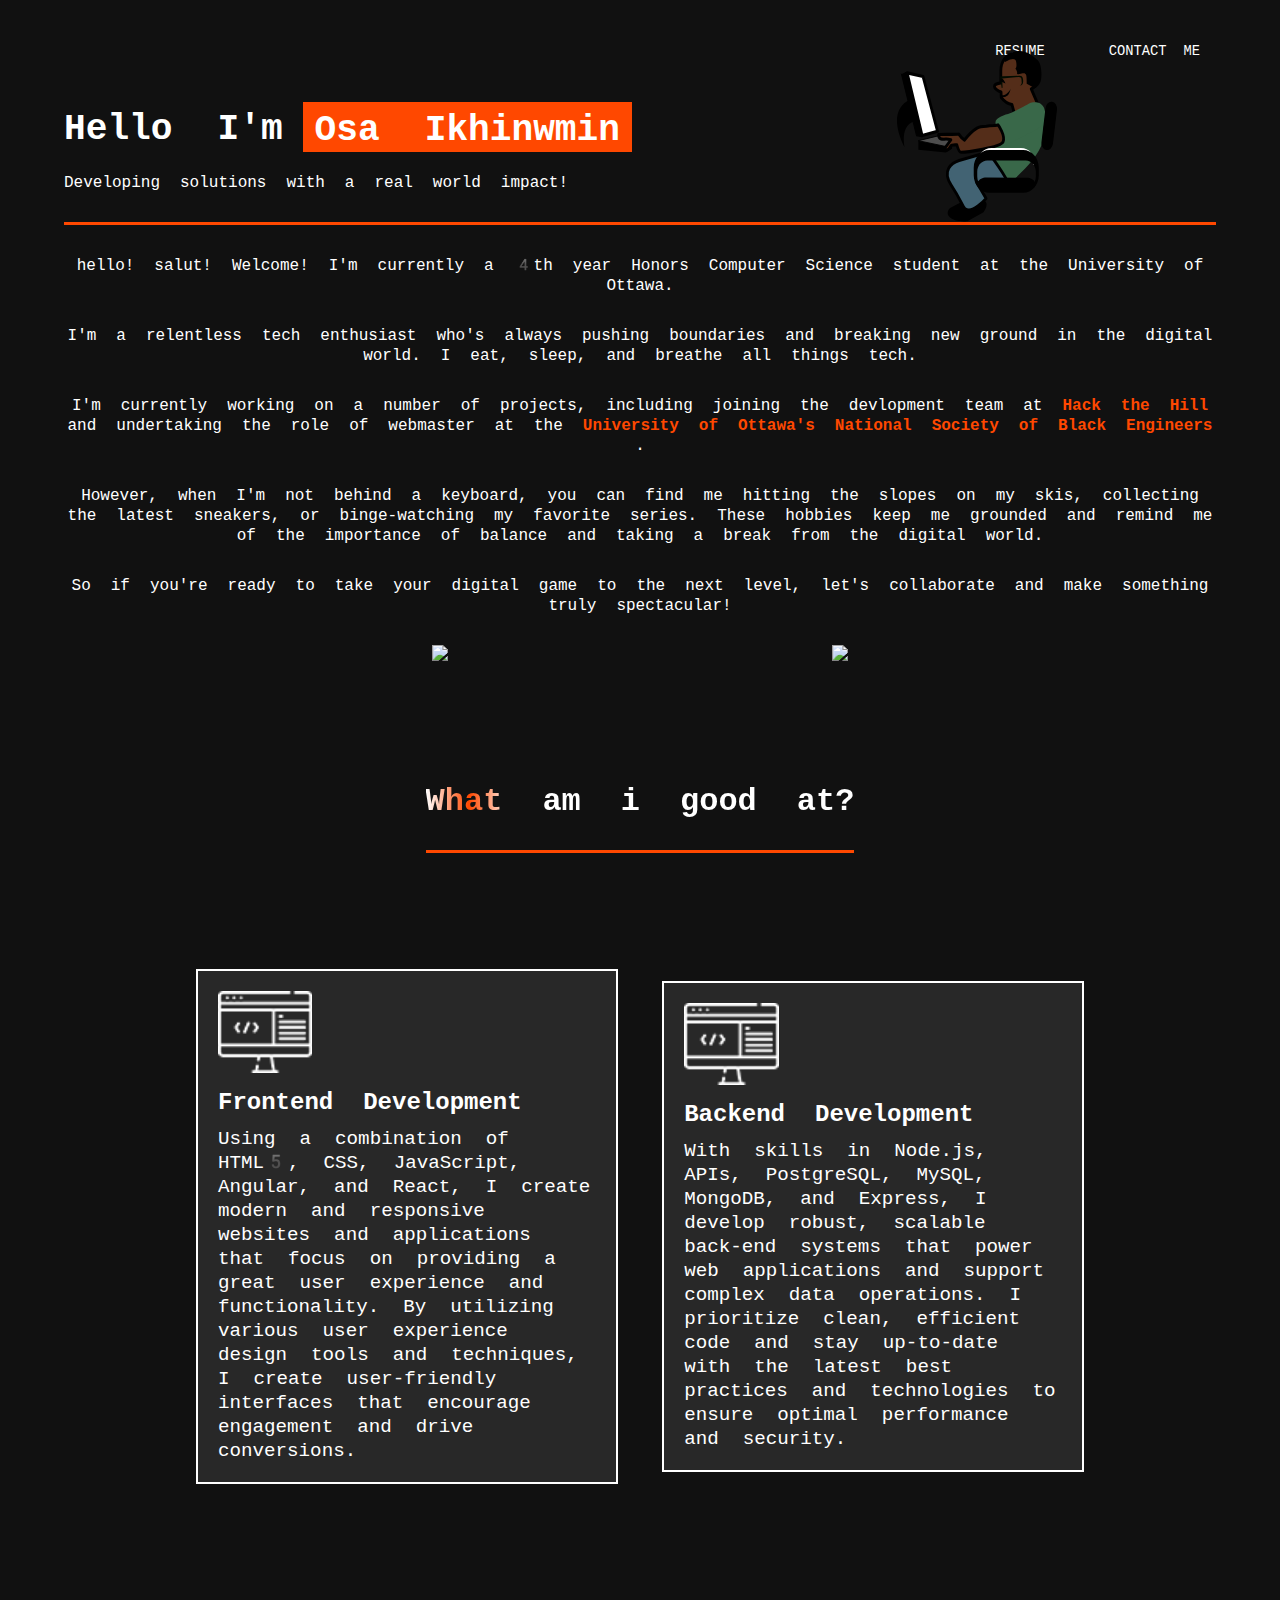
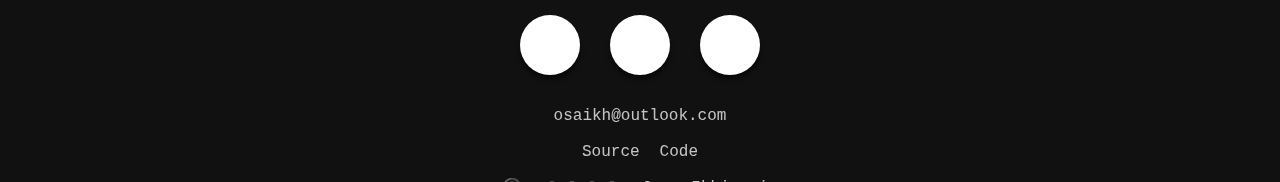
==== index.html @ 3bca3049 "initial commit" ====
<!DOCTYPE html>
<html lang="en">
	<head>
		<meta charset="UTF-8" />
		<meta http-equiv="X-UA-Compatible" content="IE=edge" />
		<meta name="viewport" content="width=device-width, initial-scale=1.0" />
		<link
			rel="preconnect"
			href="https://github-readme-stats.vercel.app"
			crossorigin
		/>
		<link rel="dns-prefetch" href="https://github-readme-stats.vercel.app" />
		<link rel="stylesheet" href="style.css" />
		<link rel="stylesheet" href="query.css" />
		<script
			src="https://kit.fontawesome.com/66aa7c98b3.js"
			crossorigin="anonymous"
		></script>
		<title>Osa's Website</title>
	</head>
	<body>
		<main>
			<header>
				<nav>
					<div class="top-nav-container">
						<ul>
							<li>
								<a href="./resume.html" class="btn">Resume</a>
							</li>

							<li>
								<a href=" #social-menu" class="btn">Contact Me</a>
							</li>
						</ul>
					</div>
				</nav>

				<div id="title-div">
					<div id="intro">
						<h4 id="hello" style="margin-right: 20px; ">Hello I'm</h4>
						<h4 id="name-intro1">
							<section class="animation">
								<div class="first"><div>Osa Ikhinwmin</div></div>
								<div class="second"><div>A Fullstack Developer</div></div>
								<div class="third"><div>a pretty cool guy too!</div></div>
							</section>
						</h4>
						<h4 id="name-intro2">
							Hello I'm Osa Ikhinmwin
						</h4>
						<div id="africanprogrammer">
							<img
								width="160"
								height="180"
								src="imgs/africanprogrammer.svg"
								role="presentation"
								alt="Logo"
							/>
						</div>
					</div>
					<p>Developing solutions with a real world impact!</p>
				</div>
			</header>

			<section id="bio">
				<div id="bio-content">
					<p>
						hello! salut! Welcome! I'm currently a 4th year Honors Computer
						Science student at the University of Ottawa.
					</p>
					<!-- <p>--</p> -->
					<p>
						I'm a relentless tech enthusiast who's always pushing boundaries and
						breaking new ground in the digital world. I eat, sleep, and breathe
						all things tech.
					</p>

					<p>
						I'm currently working on a number of projects, including joining the
						devlopment team at <strong><a href="https://hackthehill.com" ref="noreferrer" id="hackthehill"
							>Hack the Hill</a
						></strong>
						
						and undertaking the role of webmaster at the
						<strong>
							<a href="#" ref="noreferrer" id="nsbe"
							>University of Ottawa's National Society of Black Engineers</a
						>
						</strong>
						.
					</p>

					<p>
						However, when I'm not behind a keyboard, you can find me hitting the
						slopes on my skis, collecting the latest sneakers, or binge-watching
						my favorite series. These hobbies keep me grounded and remind me of
						the importance of balance and taking a break from the digital world.
					</p>

					<p>
						So if you're ready to take your digital game to the next level,
						let's collaborate and make something truly spectacular!
					</p>
				</div>
			</section>

			<section class="tiles">
				<a id="top-lang" href="https://github.com/osaaa">
					<img
						align="center"
						src="https://github-readme-stats.vercel.app/api/top-langs/?username=osaaa&layout=compact&theme=dark"
					/>
				</a>
				<a id="github-stats" href="https://github.com/osaaa">
					<img
						align="center"
						src="https://github-readme-stats.vercel.app/api?username=osaaa&show_icons=true&theme=dark"
					/>
				</a>
			</section>

			<section class="services" id="services">
				<!-- <h2>Services</h2> -->
				<!-- <h1>My Services</h1> -->
				<h1 id="btn-shine">What am i good at?</h1>

				<div class="container">
					<div class="box">
						<img src="./imgs/webdev.png" alt="Web Dev image" />
						<h3>Frontend Development</h3>
						<p>
							Using a combination of HTML5, CSS, JavaScript, Angular, and React,
							I create modern and responsive websites and applications that
							focus on providing a great user experience and functionality. By
							utilizing various user experience design tools and techniques, I
							create user-friendly interfaces that encourage engagement and
							drive conversions.
						</p>
					</div>
					<div class="box">
						<img src="./imgs/webdev.png" alt="Web Dev image" />
						<h3>Backend Development</h3>
						<p>
							With skills in Node.js, APIs, PostgreSQL, MySQL, MongoDB, and
							Express, I develop robust, scalable back-end systems that power
							web applications and support complex data operations. I prioritize
							clean, efficient code and stay up-to-date with the latest best
							practices and technologies to ensure optimal performance and
							security.
						</p>
					</div>
					<!-- <div class="box">
                    <img src="./img/webdev.png" alt="Web Dev image" />
                    <h3>Fullstack Development</h3>
                    <p>
                      I work with Ruby on Rails, APIs, PostgreSQL. I focus on keeping my
                      code clean and efficient, and I make it a habit to stay up to date
                      on current best practices.
                    </p>
                  </div> -->
				</div>
			</section>

            <div class="social-menu" id="social-menu">
                <ul>
                    <li><a href="https://github.com/osaaa" target="blank"><i class="fab fa-github"></i></i></a></li>
                    <!-- <li><a href="https://www.instagram.com/imsanketbodke/" target="blank"><i class="fab fa-instagram"></i></a></li> -->
                    <li><a href="https://www.linkedin.com/in/osaaa/" target="blank"><i class="fab fa-linkedin-in"></i></a></li>
                    <li><a href="https://twitter.com/osadoestech"><i class="fab fa-twitter" target="blank"></i></a></li>
                    <!-- <li><a href="#" target="blank"><i class="fa-solid fa-envelope"></i></a></li> -->
                </ul>
            </div>

			<footer>
                <a id="email" href="mailto:osaikh@outlook.com">osaikh@outlook.com</a>
				<a
					href="#"
					title="View the source code for this page on GitHub"
					ref="noreferrer"
					>Source Code</a
				>
                
				<p class="copyright">&copy; 2023 Osa Ikhinmwin</p>
			</footer>
			<!-- <button id="gotoTop" title="Go to top">
				<i class="las la-angle-up"></i>
			</button> -->
		</main>
	</body>
</html>
---- style.css ----
@import url(https://fonts.googleapis.com/css?family=Open+Sans);
* {
	margin: 0;
	padding: 0;
	outline: 0;
	border: none;
	text-decoration: none;
	list-style: none;
	--background-color: #111;
	scroll-behavior: smooth;
	color: #fff;
	font-family: "Fira Code", "Noto Color Emoji", monospace;
}

@keyframes text-animation {
	0% {
		margin-top: 0;
	}
	10% {
		margin-top: 0;
	}
	20% {
		margin-top: -5.62rem;
	}
	30% {
		margin-top: -5.62rem;
	}
	40% {
		margin-top: -11.24rem;
	}
	60% {
		margin-top: -11.24rem;
	}
	70% {
		margin-top: -5.62rem;
	}
	80% {
		margin-top: -5.62rem;
	}
	90% {
		margin-top: 0;
	}
	100% {
		margin-top: 0;
	}
}

@keyframes bounce {
	0% {
		transform: scale(1, 1) translateY(0);
	}

	10% {
		transform: scale(1.1, 0.9) translateY(0);
	}

	30% {
		transform: scale(0.9, 1.1) translateY(-50px);
	}

	50% {
		transform: scale(1.05, 0.95) translateY(0);
	}

	57% {
		transform: scale(1, 1) translateY(-3px);
	}

	64% {
		transform: scale(1, 1) translateY(0);
	}

	100% {
		transform: scale(1, 1) translateY(0);
	}
}

main {
	padding: 2vh 5vw;
}

body {
	/* full-height background */
	height: 100%;
	margin: 0;

	/* background color */
	background-color: var(--background-color);

	/* No horizontal scrollbar */
	overflow-x: hidden;
}

/* Header */
header {
	flex-direction: column;
	/* margin: 1em; */
}
header nav {
	width: 100%;
	/* background-color: black; */
	height: 4rem;
	font-size: 0.86rem;
	display: flex;
	text-transform: uppercase;
	place-items: center;
	justify-content: end;
}

header nav .top-nav-container {
	/* filter: invert(1); */
	width: 86%;
	display: flex;
	/* justify-content: space-evenly; */
	justify-content: end;
	align-items: center;
}
/* header img {
	/* filter: invert(1); */
/*height: 10em;
	animation: bounce 2s cubic-bezier(0.28, 0.84, 0.42, 1) 5s infinite;
} */

#africanprogrammer {
	height: 10em;
	animation: bounce 2s cubic-bezier(0.28, 0.84, 0.42, 1) 5s infinite;
	display: flex;
	justify-content: end;
	margin-top: 200px;
}
#intro {
	color: #e5e5e5;
	font-size: 2.26rem;
	/* text-transform: uppercase; */
	height: 10vh;
	display: flex;
	align-items: center;
	/* justify-content: center; */
}

.resumepdf-container h1 {
	color: #ff4800;
	justify-content: center;
	align-items: center;
}

#resume-header {
	width: 30%;
	border: solid #ccc;
	border-radius: 20px;
	flex-direction: column;
	padding: 10px;
	margin-bottom: 40px;
}
.resume-container #intro h4 {
	margin-right: 20px;
}
#title-div p::after {
	content: " ";
	display: block;
	/* margin-top: 80px; */
	width: 100%;
	height: 3px;
	background-color: #ff4800;
	margin: 30px auto;
}

.animation {
	height: 50px;
	overflow: hidden;
	/* margin-left: 1rem; */
}

.animation > div > div {
	padding: 0.25rem 0.75rem;
	height: 2.81rem;
	margin-bottom: 2.81rem;
	display: inline-block;
}

.animation div:first-child {
	animation: text-animation 8s infinite;
}

.first div {
	background-color: #ff4800;
}
.second div {
	background-color: #1569d8;
}
.third div {
	background-color: #89c58e;
}

a {
	color: #fff;
	transition: all 0.3s ease;
}

a:hover {
	color: #ff4800;
}

nav ul {
	display: flex;
	gap: 2rem;
}

/* header,
#bio {
	font-family: "Fira Code", "Noto Color Emoji", monospace;
} */
#bio-content {
	text-align: center;
}

#bio-content p {
	margin-bottom: 30px;
}
.btn {
	padding: 0.8rem 1rem;

	/* border: 1px solid #ffffff; */
}

.btn:hover {
	border: 1px solid white;
	border-radius: 0px;
}

.tiles {
	display: flex;
	flex-wrap: wrap;
	justify-content: space-evenly;
	gap: 1em;
	margin-top: 20px;
}
#home-anchor {
	font-size: 20px;
	margin-top: 20px;
	width: 10%;
	border: solid #ccc;
	border-radius: 20px;
	padding: 10px;
}
/*Services*/
.services {
	display: flex;
	flex-direction: column;
	justify-content: space-between;
	align-items: center;
	padding: 5%;
	margin: 5%;
}
.services .container {
	display: flex;
	flex-direction: row;
	justify-content: center;
	align-items: center;
}

.services h1 {
	/* font-size: 100%; */
	margin-bottom: 40px;
	/* border-bottom: 5px solid #54d292; */
	/* padding-bottom: 50px; */
	text-align: center;
}

.services h2 {
	font-size: 200%;
}

.services .box {
	width: 500px;
	padding: 20px;
	background-color: #282828;
	margin-right: 10%;
	font-size: 100%;
	border-radius: 5%;
	/* height: 370px; */
	height: auto;
	-webkit-border-radius: 5%;
	-moz-border-radius: 5%;
	-ms-border-radius: 5%;
	-o-border-radius: 5%;
	border: 2px solid #ffffff;
	border-radius: 0px;
}

.services .box h3 {
	margin: 10px 0;
	font-size: 150%;
}

.services .box p {
	font-size: 120%;
}

.services .box img {
	width: 25%;
}
.services .box:last-child {
	margin-right: 0;
}

.services .box:hover {
	background-color: #ff4800;
	color: #fff;
}

.services h1::after {
	content: " ";
	display: block;
	/* margin-top: 80px; */
	width: 100%;
	height: 3px;
	background-color: #ff4800;
	margin: 30px auto;
}

#btn-shine {
	/* position: absolute; */
	/* top: 50%;
	left: 50%; */
	/* transform: translate(-50%, -50%);
	padding: 12px 48px;
	color: #ffffff; */
	background: linear-gradient(to right, white 0, #ff4800 10%, white 20%);
	background-position: 0;
	-webkit-background-clip: text;
	-webkit-text-fill-color: transparent;
	-webkit-font-smoothing: antialiased;
	-moz-osx-font-smoothing: grayscale;
	animation: shine 3s infinite linear;
	animation-fill-mode: forwards;
	-webkit-text-size-adjust: none;
	/* font-weight: 600;
	font-size: 16px;
	text-decoration: none;
	white-space: nowrap; */
}
@keyframes shine {
	0% {
		background-position: 0;
	}
	60% {
		background-position: 180px;
	}
	100% {
		background-position: 180px;
	}
}

nav.socials a {
	font-size: 3rem;
	color: var(--alt-text-color);
	margin: auto;
}

#hackthehill,
#nsbe {
	color: #ff4800;
}

footer {
	display: flex;
	flex-direction: column;
	gap: 1em;
	opacity: 0.75;
	text-align: center;
}

.social-menu ul {
	position: relative;
	top: 50%;
	left: 50%;
	padding: 0;
	margin: 0;
	justify-content: center;
	transform: translate(-50%, -50%);
	display: flex;
}

.social-menu ul li {
	list-style: none;
	margin: 0 15px;
}

.social-menu ul li .fab {
	font-size: 30px;
	line-height: 60px;
	transition: 0.3s;
	color: #000;
}

.social-menu ul li .fab:hover {
	color: #fff;
}

.social-menu ul li a {
	/* position: relative; */
	display: block;
	width: 60px;
	height: 60px;
	border-radius: 50%;
	background-color: #fff;
	text-align: center;
	transition: 0.6s;
	box-shadow: 0 5px 4px rgba(0, 0, 0, 0.5);
}

.social-menu ul li a:hover {
	transform: translate(0, -10%);
}

.social-menu ul li:nth-child(1) a:hover {
	background-color: rgba(0, 0, 0, 0.829);
}
.social-menu ul li:nth-child(2) a:hover {
	background-color: #1427db;
}
.social-menu ul li:nth-child(3) a:hover {
	background-color: #0077b5;
}
/* .social-menu ul li:nth-child(4) a:hover {
	background-color: #000;
} */
---- query.css ----
@media only screen and (min-width: 1201px) {
	.services .box {
		margin-right: 5%;
		width: 400px;
	}

	.services .container {
		margin: 5%;
	}

	#name-intro2 {
		display: none;
	}
}
/*Big Tablets to 1200px (widths smaller than 1140 row)*/
@media only screen and (max-width: 1200px) {
	.hero-container {
		flex-direction: column;
	}
	.hero-container img {
		visibility: hidden;
	}

	.hero-container .text {
		margin-top: 10%;
		width: 100%;
		padding: 30px;
		font-size: 120%;
	}

	.services .container {
		flex-direction: row;
	}

	.services .box {
		margin: 0;
		margin-right: 20px;
		margin-bottom: 50px;
	}

	#name-intro1,
	#hello {
		display: none;
	}
}

/*Small tablet to big tablet: 768px - 1023px*/
@media only screen and (max-width: 1023px) {
	.services .container {
		flex-direction: column;
	}

	#name-intro1,
	#hello {
		display: none;
	}

	#africanprogrammer {
		display: none;
	}
}

/*Small phones to small tablet: 481px - 767px*/
@media only screen and (max-width: 767px) {
	.hero-container .text {
		font-size: 110%;
		width: 100%;
		padding: 10px;
	}

	#name-intro1,
	#hello {
		display: none;
	}

	#africanprogrammer {
		display: none;
	}
}

/*Small phones from 0-480px*/
@media only screen and (max-width: 480px) {
	.portfolio-item {
		width: 100%;
	}

	nav {
		font-size: 100%;
	}

	nav ul li {
		margin: 0;
		margin-right: 10px;
	}

	nav img {
		visibility: hidden;
	}

	.skills {
		margin-top: 150px;
	}

	.services .box {
		margin-right: 5%;
		/* width: 300px; */
		width: 100%;
		padding: 10px;
	}

	#name-intro1,
	#hello {
		display: none;
	}

	#africanprogrammer {
		display: none;
	}
}
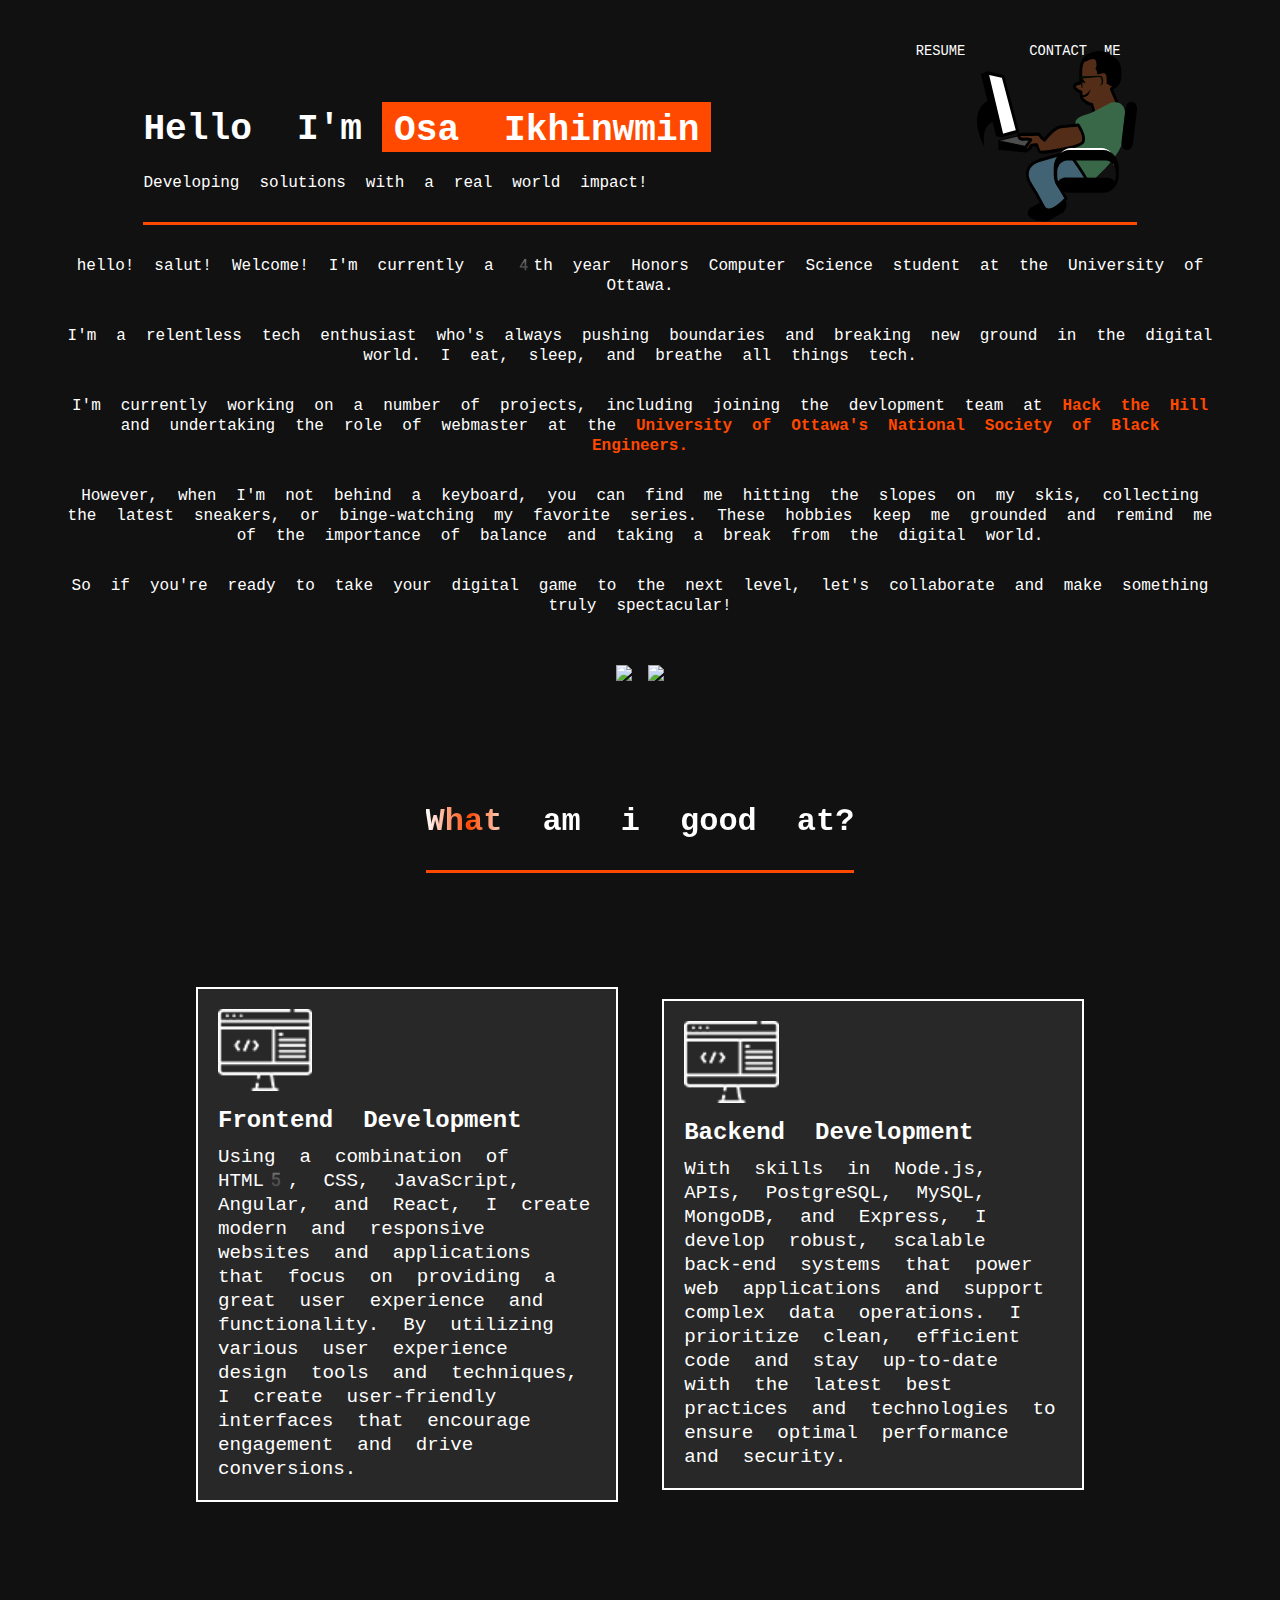
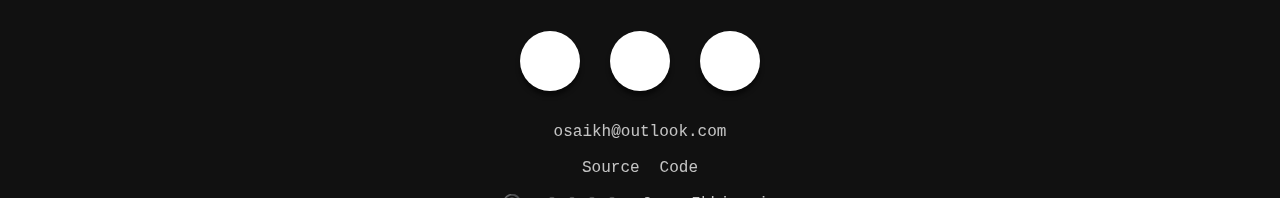
==== commit 9d0d15c5: "Updated index.html" ====
--- a/index.html
+++ b/index.html
@@ -45,7 +45,7 @@
 								<div class="third"><div>a pretty cool guy too!</div></div>
 							</section>
 						</h4>
-						<h4 id="name-intro2">
+						<h4 id="name-intro2" style="margin-bottom: 20px;">
 							Hello I'm Osa Ikhinmwin
 						</h4>
 						<div id="africanprogrammer">
@@ -84,10 +84,10 @@
 						and undertaking the role of webmaster at the
 						<strong>
 							<a href="#" ref="noreferrer" id="nsbe"
-							>University of Ottawa's National Society of Black Engineers</a
+							>University of Ottawa's National Society of Black Engineers.</a
 						>
 						</strong>
-						.
+						
 					</p>
 
 					<p>
--- a/style.css
+++ b/style.css
@@ -77,6 +77,10 @@
 
 main {
 	padding: 2vh 5vw;
+	display: flex;
+	flex-direction: column;
+	align-items: center;
+	justify-content: center;
 }
 
 body {
@@ -387,6 +391,7 @@
 	margin: 0 15px;
 }
 
+
 .social-menu ul li .fab {
 	font-size: 30px;
 	line-height: 60px;
--- a/query.css
+++ b/query.css
@@ -76,12 +76,20 @@
 	#africanprogrammer {
 		display: none;
 	}
+
+	#name-intro2 {
+		align-items: center;
+	}
 }
 
 /*Small phones from 0-480px*/
 @media only screen and (max-width: 480px) {
 	.portfolio-item {
 		width: 100%;
+	}
+
+	#intro{
+		font-size: 160%;
 	}
 
 	nav {
@@ -116,4 +124,9 @@
 	#africanprogrammer {
 		display: none;
 	}
+
+	#github-stats img{
+		width:100%;
+	}
+	
 }
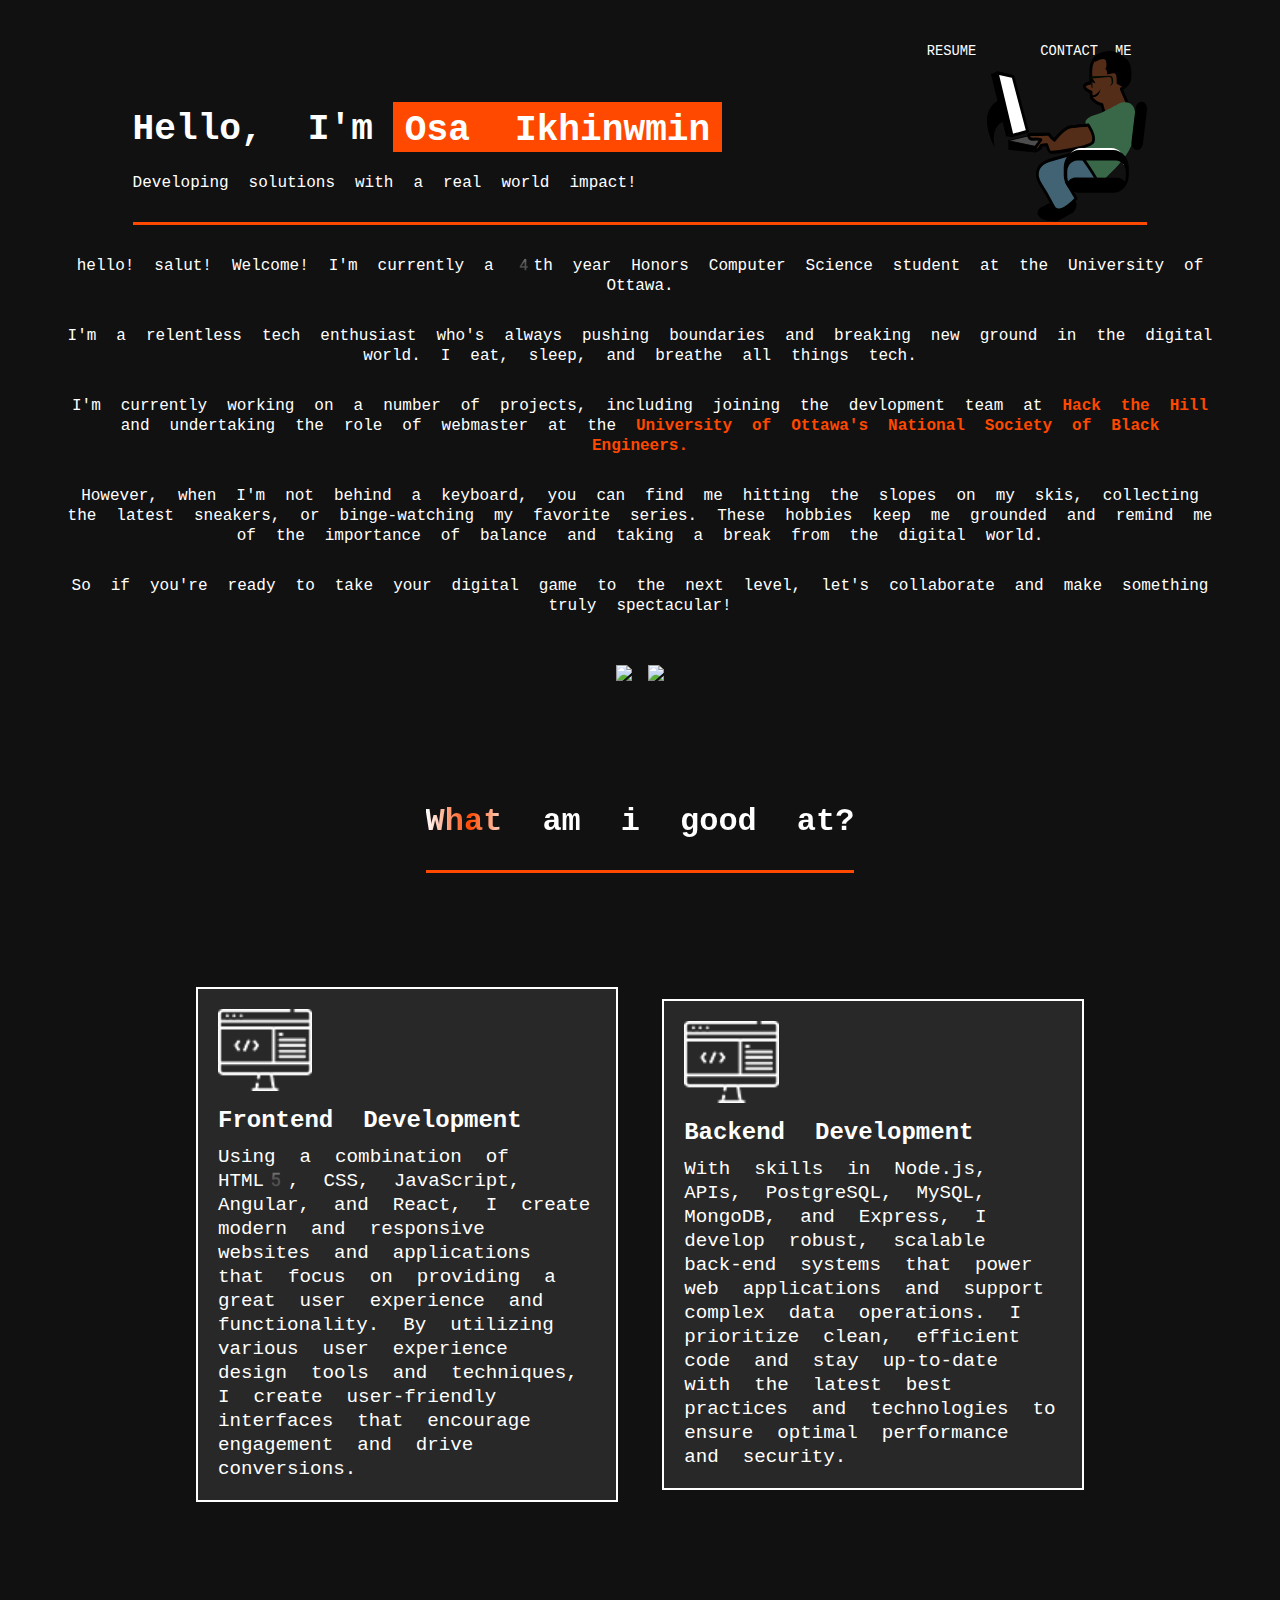
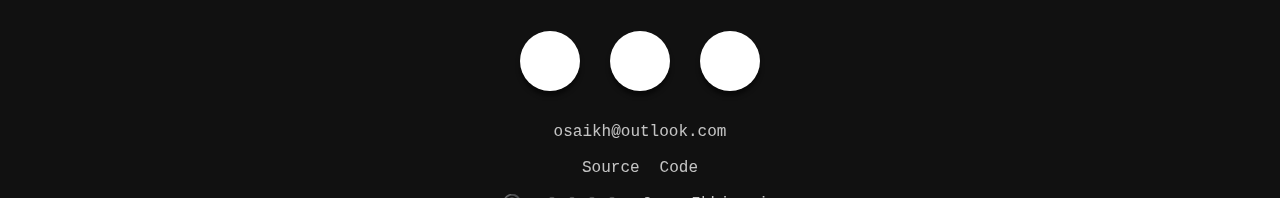
==== commit 8858b55a: "grammar fix" ====
--- a/index.html
+++ b/index.html
@@ -37,7 +37,7 @@
 
 				<div id="title-div">
 					<div id="intro">
-						<h4 id="hello" style="margin-right: 20px; ">Hello I'm</h4>
+						<h4 id="hello" style="margin-right: 20px; ">Hello, I'm</h4>
 						<h4 id="name-intro1">
 							<section class="animation">
 								<div class="first"><div>Osa Ikhinwmin</div></div>
@@ -45,8 +45,8 @@
 								<div class="third"><div>a pretty cool guy too!</div></div>
 							</section>
 						</h4>
-						<h4 id="name-intro2" style="margin-bottom: 20px;">
-							Hello I'm Osa Ikhinmwin
+						<h4 id="name-intro2" style="margin-bottom: 20px; text-align: center">
+							Hello, I'm Osa Ikhinmwin
 						</h4>
 						<div id="africanprogrammer">
 							<img
--- a/style.css
+++ b/style.css
@@ -242,10 +242,15 @@
 #home-anchor {
 	font-size: 20px;
 	margin-top: 20px;
-	width: 10%;
+	width: 30%;
 	border: solid #ccc;
 	border-radius: 20px;
 	padding: 10px;
+	text-align: center;
+}
+
+#home-anchor a:hover {
+	font-size: 30px;
 }
 /*Services*/
 .services {
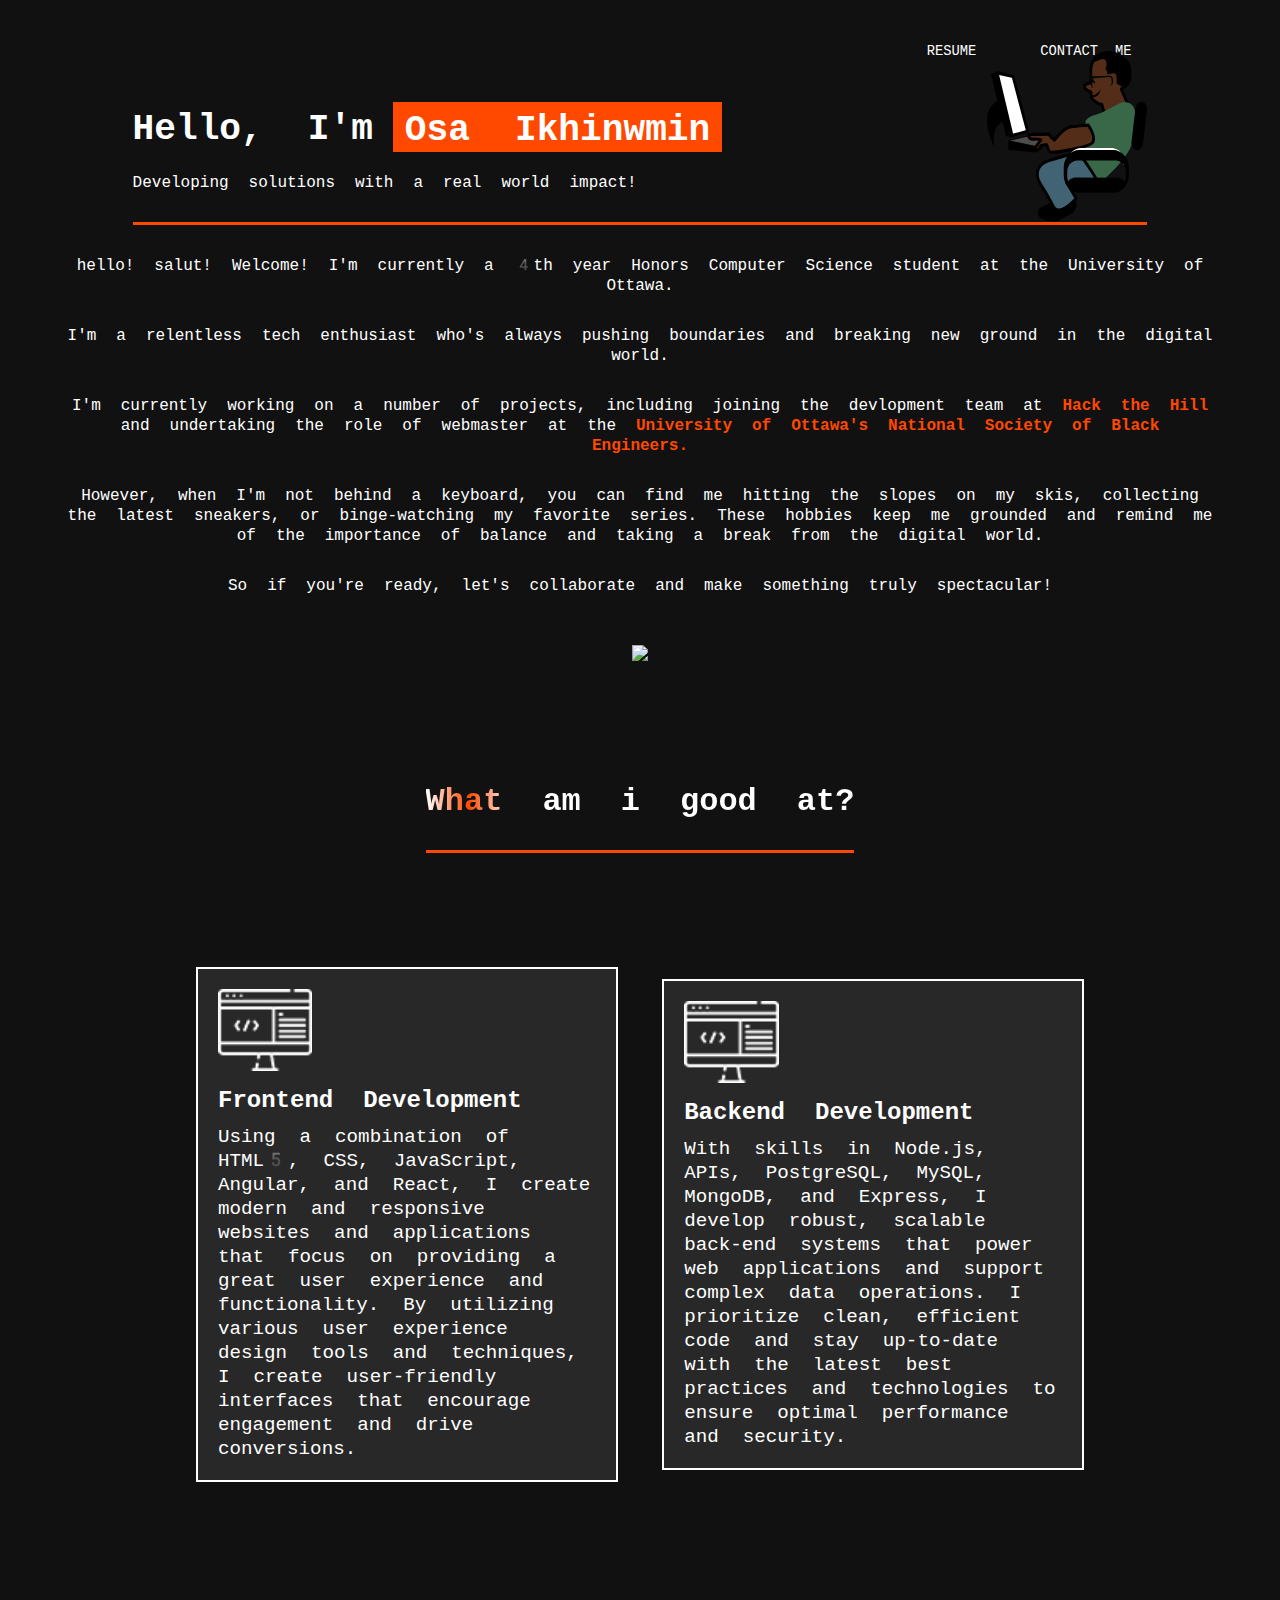
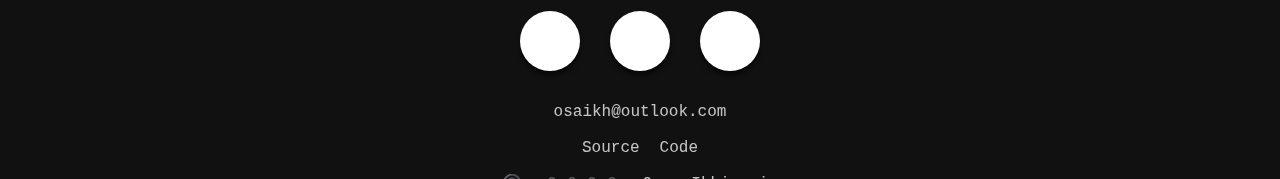
==== commit 6976341c: "fix: bug fixes and resume update" ====
--- a/index.html
+++ b/index.html
@@ -71,8 +71,7 @@
 					<!-- <p>--</p> -->
 					<p>
 						I'm a relentless tech enthusiast who's always pushing boundaries and
-						breaking new ground in the digital world. I eat, sleep, and breathe
-						all things tech.
+						breaking new ground in the digital world.
 					</p>
 
 					<p>
@@ -98,7 +97,7 @@
 					</p>
 
 					<p>
-						So if you're ready to take your digital game to the next level,
+						So if you're ready,
 						let's collaborate and make something truly spectacular!
 					</p>
 				</div>
@@ -111,12 +110,12 @@
 						src="https://github-readme-stats.vercel.app/api/top-langs/?username=osaaa&layout=compact&theme=dark"
 					/>
 				</a>
-				<a id="github-stats" href="https://github.com/osaaa">
+				<!-- <a id="github-stats" href="https://github.com/osaaa">
 					<img
 						align="center"
 						src="https://github-readme-stats.vercel.app/api?username=osaaa&show_icons=true&theme=dark"
 					/>
-				</a>
+				</a> -->
 			</section>
 
 			<section class="services" id="services">
@@ -174,8 +173,9 @@
 			<footer>
                 <a id="email" href="mailto:osaikh@outlook.com">osaikh@outlook.com</a>
 				<a
-					href="#"
+					href="https://github.com/osaaa/personal-website"
 					title="View the source code for this page on GitHub"
+					target="_blank"
 					ref="noreferrer"
 					>Source Code</a
 				>
--- a/style.css
+++ b/style.css
@@ -436,3 +436,6 @@
 /* .social-menu ul li:nth-child(4) a:hover {
 	background-color: #000;
 } */
+.title-content{
+	outline: red solid 10pxs;
+}--- a/query.css
+++ b/query.css
@@ -128,5 +128,10 @@
 	#github-stats img{
 		width:100%;
 	}
+
+	#title-content{
+		outline: red solid 10px;
+		font: 1em sans-serif;
+	}
 	
 }
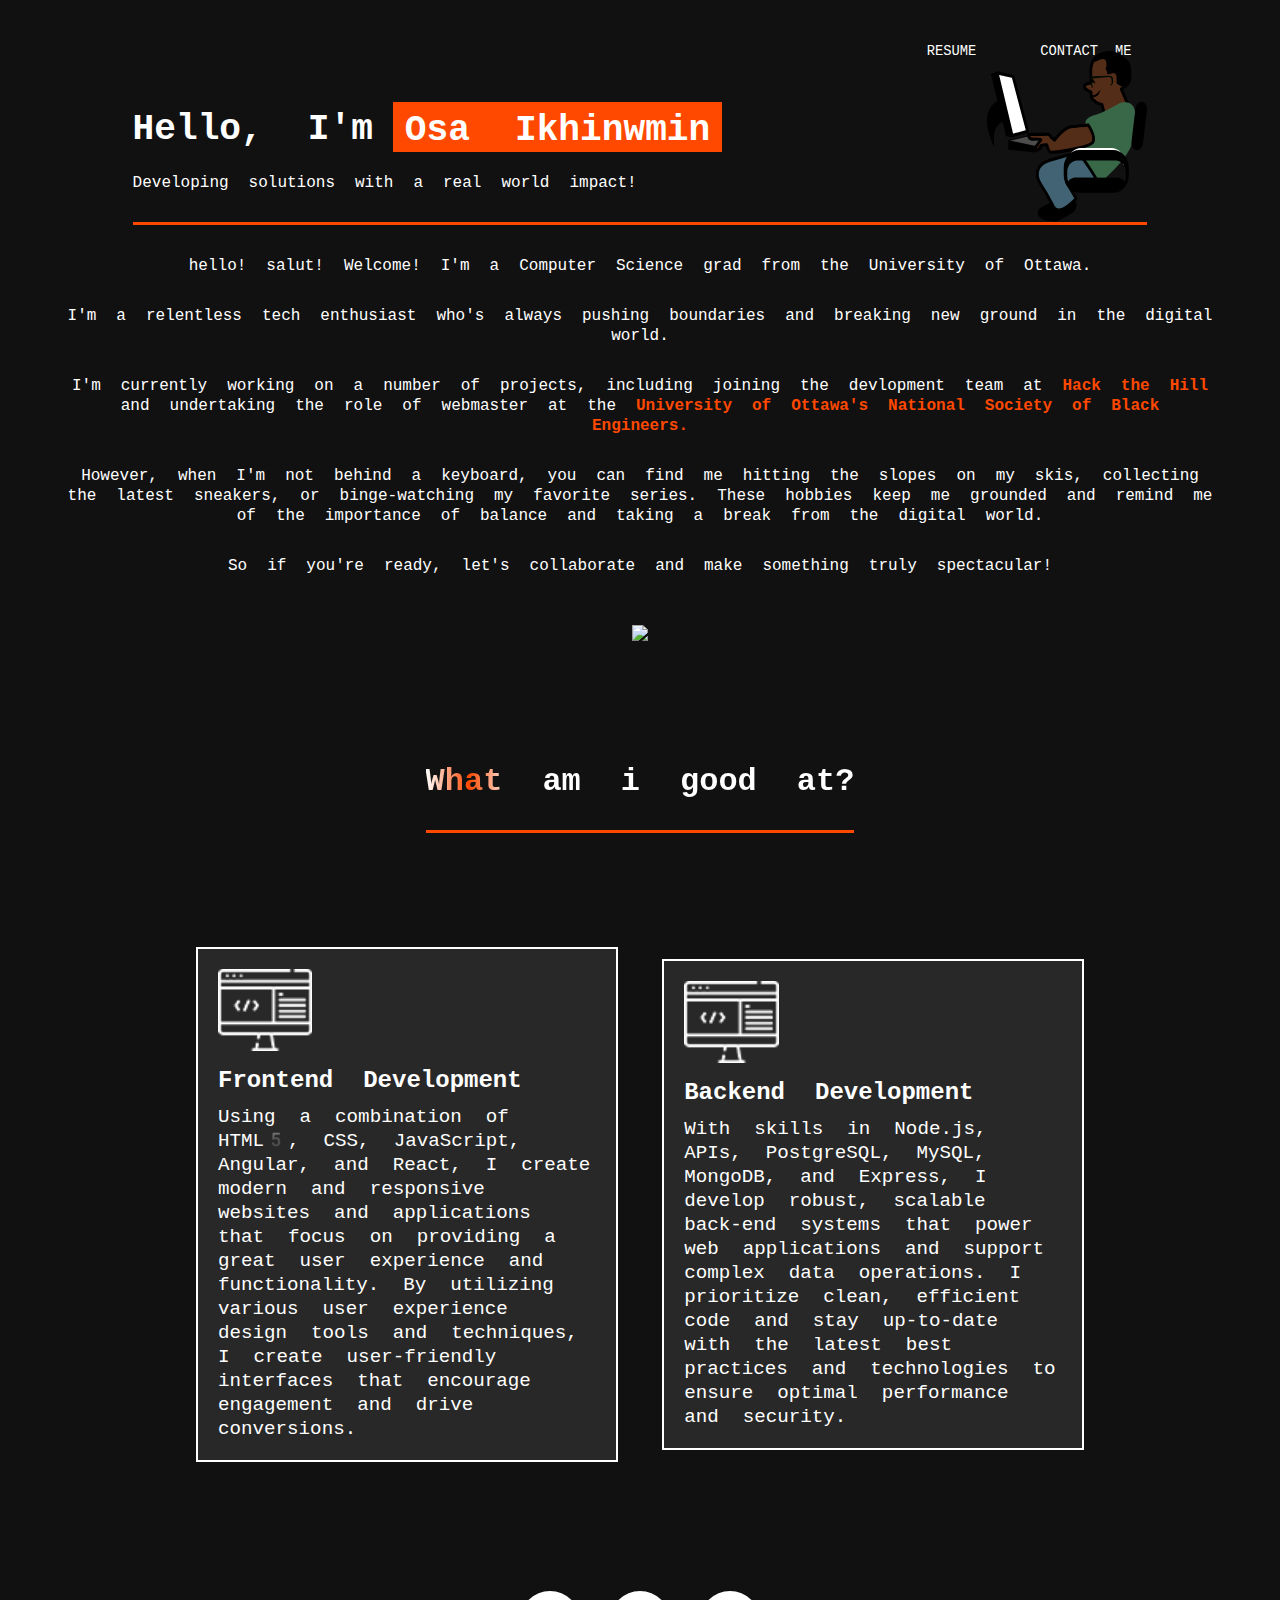
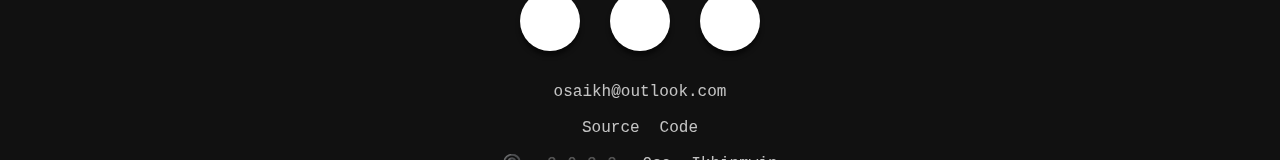
==== commit e15f8104: "feat: new description" ====
--- a/index.html
+++ b/index.html
@@ -65,8 +65,8 @@
 			<section id="bio">
 				<div id="bio-content">
 					<p>
-						hello! salut! Welcome! I'm currently a 4th year Honors Computer
-						Science student at the University of Ottawa.
+						hello! salut! Welcome! I'm a Computer
+						Science grad from the University of Ottawa.
 					</p>
 					<!-- <p>--</p> -->
 					<p>
